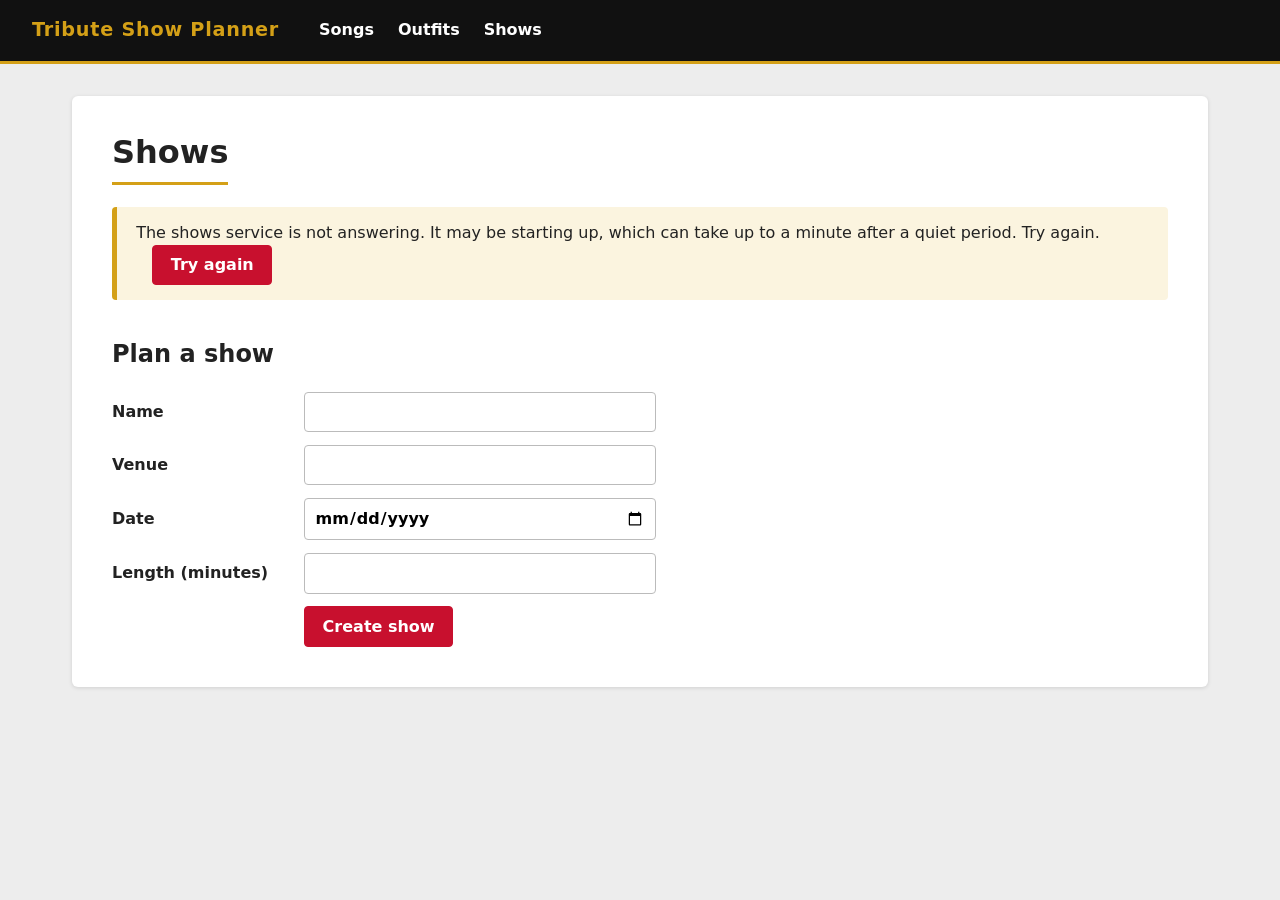
==== ui/show.html @ b9da6b0d "Serve the UI as static pages in ui/ that call both services from the browser, and refuse changes sen" ====
<!doctype html>
<html lang="en">
<head>
  <meta charset="utf-8">
  <meta name="viewport" content="width=device-width, initial-scale=1">
  <title>Show - Tribute Show Planner</title>
  <link rel="stylesheet" href="style.css">
  <script src="config.js" defer></script>
  <script src="js/api.js" defer></script>
  <script src="js/shouts.js" defer></script>
  <script src="js/show.js" defer></script>
</head>
<body>
  <header>
    <strong>Tribute Show Planner</strong>
    <nav>
      <a href="index.html">Songs</a>
      <a href="outfits.html">Outfits</a>
      <a href="shows.html">Shows</a>
    </nav>
  </header>
  <main>
    <!-- show.html?id=4 is show 4. Every change redraws the page from the
         overview the shows service answers with. -->
    <h1 id="show-name">Show</h1>

    <p id="loading" class="loading">Loading...</p>
    <div id="page-error" class="service-down" role="alert" hidden></div>

    <div id="content" hidden>
      <p id="show-facts" class="show-facts"></p>

      <details id="edit-details">
        <summary>Edit show</summary>
        <form id="edit-form" class="stacked">
          <ul id="edit-errors" class="errors" role="alert" hidden></ul>
          <label>Name <input name="name"></label>
          <label>Venue <input name="venue"></label>
          <label>Date <input type="date" name="show_date"></label>
          <label>Length (minutes) <input name="max_minutes"></label>
          <div class="form-buttons">
            <button>Save</button>
            <button id="delete-show" type="button">Delete show</button>
          </div>
        </form>
      </details>

      <p id="catalogue-down" class="catalogue-down" role="alert" hidden>
        Catalogue service unavailable. The setlist is shown without song details,
        the checks are skipped and songs cannot be added. Try again later.
      </p>

      <h2>Setlist</h2>
      <ul id="setlist-errors" class="errors" role="alert" hidden></ul>
      <p id="empty-setlist" hidden>The setlist is empty.</p>
      <div id="setlist-results" hidden>
        <table id="setlist">
          <thead>
            <tr><th>#</th><th>Item</th><th>Duration</th><th>Energy</th><th>Kind</th><th>Outfit</th><th></th></tr>
          </thead>
          <tbody></tbody>
        </table>
        <p id="running-time" class="running-time"></p>

        <h2>Checks</h2>
        <div id="checks"></div>
      </div>

      <h2>Add a song</h2>
      <p id="no-song-picker"></p>
      <form id="song-form" class="stacked" hidden>
        <ul id="song-errors" class="errors" role="alert" hidden></ul>
        <label>Song <select name="song_id"></select></label>
        <button>Add song</button>
      </form>

      <h2>Add a break</h2>
      <form id="break-form" class="stacked">
        <ul id="break-errors" class="errors" role="alert" hidden></ul>
        <label>Label <input name="break_label" placeholder="Costume change"></label>
        <label>Length (seconds) <input name="break_seconds"></label>
        <button>Add break</button>
      </form>
    </div>
  </main>
</body>
</html>
---- ui/style.css ----
/* Stage look: black header, white page, red for actions, gold for highlights.
   Plain CSS, no framework. Colours are set once here and reused below. */
:root {
  --black: #111;
  --text: #222;
  --muted: #8a8a8a;
  --line: #e2e2e2;
  --page: #ededed;
  --red: #c8102e;
  --red-dark: #9b0c23;
  --gold: #d4a017;
  --gold-light: #fbf4df;
  --ok-text: #1d6b34;
  --ok-back: #e8f5ec;
  --bad-text: #8f0d22;
  --bad-back: #fdecee;
  --label-width: 11rem;
}

/* Page ------------------------------------------------------------------ */

body {
  margin: 0;
  font-family: system-ui, -apple-system, "Segoe UI", Roboto, Arial, sans-serif;
  line-height: 1.5;
  color: var(--text);
  background: var(--page);
}

header {
  display: flex;
  flex-wrap: wrap;
  gap: 1rem 2.5rem;
  align-items: center;
  padding: 1rem 2rem;
  background: var(--black);
  color: #fff;
  border-bottom: 3px solid var(--gold);
}

header strong {
  color: var(--gold);
  font-size: 1.2rem;
  letter-spacing: 0.04em;
}

header nav {
  display: flex;
  gap: 1.5rem;
}

header a {
  color: #fff;
  text-decoration: none;
  font-weight: 600;
}

header a:hover {
  color: var(--gold);
}

main {
  max-width: 66rem;
  margin: 2rem auto;
  padding: 1.5rem 2.5rem 2.5rem;
  background: #fff;
  border-radius: 6px;
  box-shadow: 0 1px 4px rgba(0, 0, 0, 0.12);
  /* Wide tables scroll sideways on small screens instead of overflowing. */
  overflow-x: auto;
}

h1 {
  margin-top: 0.5rem;
  padding-bottom: 0.4rem;
  border-bottom: 3px solid var(--gold);
  display: inline-block;
}

h2 {
  margin-top: 2.25rem;
}

a {
  color: var(--red);
}

a:hover {
  color: var(--red-dark);
}

/* Buttons --------------------------------------------------------------- */

button {
  font: inherit;
  padding: 0.45rem 1.1rem;
  border: 1px solid var(--red);
  border-radius: 4px;
  background: var(--red);
  color: #fff;
  font-weight: 600;
  cursor: pointer;
}

button:hover {
  background: var(--red-dark);
  border-color: var(--red-dark);
}

/* A link that looks like a red button, e.g. "Add a song". */
a.button {
  display: inline-block;
  padding: 0.45rem 1.1rem;
  border-radius: 4px;
  background: var(--red);
  color: #fff;
  font-weight: 600;
  text-decoration: none;
}

a.button:hover {
  background: var(--red-dark);
  color: #fff;
}

/* Small buttons inside tables are outlined so the rows stay calm. */
.actions button {
  padding: 0.2rem 0.6rem;
  background: #fff;
  color: var(--red);
  font-size: 0.9rem;
}

.actions button:hover {
  background: var(--red);
  color: #fff;
}

button:disabled,
button:disabled:hover {
  border-color: var(--line);
  background: #f5f5f5;
  color: var(--muted);
  cursor: default;
}

/* Tables ---------------------------------------------------------------- */

table {
  width: 100%;
  border-collapse: collapse;
  margin: 1rem 0;
}

th, td {
  text-align: left;
  padding: 0.65rem 0.9rem;
  border-bottom: 1px solid var(--line);
  vertical-align: middle;
}

th {
  background: var(--black);
  color: #fff;
  font-size: 0.85rem;
  text-transform: uppercase;
  letter-spacing: 0.05em;
  border-bottom: 2px solid var(--gold);
}

tbody tr:hover {
  background: var(--gold-light);
}

tr.retired td {
  color: var(--muted);
}

tr.retired td:first-child {
  text-decoration: line-through;
}

tr.break td {
  font-style: italic;
  background: #f7f7f7;
}

/* The actions cell stays a normal table cell (no flex on the td itself),
   so its bottom line lines up with the rest of the row. The links and
   forms inside it sit side by side on one line. */
td.actions {
  white-space: nowrap;
}

.actions > * {
  display: inline-flex;
  gap: 0.35rem;
  margin: 0;
  vertical-align: middle;
}

.actions > * + * {
  margin-left: 0.5rem;
}

/* Forms: label text on the left, input on the right -------------------- */

form.stacked {
  display: flex;
  flex-direction: column;
  gap: 0.8rem;
  max-width: 34rem;
}

form.stacked label {
  display: grid;
  grid-template-columns: var(--label-width) 1fr;
  align-items: center;
  gap: 1rem;
  font-weight: 600;
}

input, select {
  font: inherit;
  padding: 0.45rem 0.6rem;
  border: 1px solid #bbb;
  border-radius: 4px;
  background: #fff;
}

input:focus, select:focus {
  outline: 2px solid var(--gold);
  border-color: var(--gold);
}

/* Buttons line up under the inputs, not under the labels. */
form.stacked > button,
.form-buttons {
  align-self: flex-start;
  margin-left: calc(var(--label-width) + 1rem);
}

.form-buttons {
  display: flex;
  gap: 1rem;
  align-items: center;
}

/* Messages -------------------------------------------------------------- */

.errors,
.problems,
.no-problems,
.catalogue-down {
  padding: 0.9rem 1.2rem;
  border-radius: 4px;
  border-left: 5px solid;
}

.errors,
.problems,
.catalogue-down {
  list-style: none;
  color: var(--bad-text);
  background: var(--bad-back);
  border-color: var(--red);
}

.errors li + li,
.problems li + li {
  margin-top: 0.4rem;
  padding-top: 0.4rem;
  border-top: 1px solid #f5c6cd;
}

.no-problems {
  color: var(--ok-text);
  background: var(--ok-back);
  border-color: var(--ok-text);
  font-weight: 600;
}

/* Show page ------------------------------------------------------------- */

.show-facts {
  color: #555;
}

.running-time {
  display: inline-block;
  padding: 0.6rem 1.2rem;
  border: 2px solid var(--gold);
  border-radius: 4px;
  background: var(--gold-light);
  font-size: 1.1rem;
}

.running-time strong {
  font-size: 1.5rem;
}

/* The shows service decides over_limit (rules.is_over_limit); show.js only
   adds this class. */
.running-time.over-limit {
  border-color: var(--red);
  background: var(--bad-back);
  color: var(--bad-text);
}

/* Static UI (added 18 Nov) ---------------------------------------------- */

/* While a call to a service runs (js/api.js setLoading). */
.loading {
  color: var(--muted);
  font-style: italic;
}

/* A service did not answer: the message and a "Try again" button. */
.service-down {
  padding: 0.9rem 1.2rem;
  border-radius: 4px;
  border-left: 5px solid var(--gold);
  background: var(--gold-light);
}

.service-down button {
  margin-left: 1rem;
}

/* Why a button is disabled, e.g. "used by 3 songs". */
.hint {
  color: var(--muted);
  font-size: 0.85rem;
  margin-left: 0.5rem;
}

/* "Edit show" opens a form under the facts line. */
details {
  margin: 1rem 0;
}

summary {
  cursor: pointer;
  color: var(--red);
  font-weight: 600;
}

details form.stacked {
  margin-top: 1rem;
}

[hidden] {
  display: none !important;
}

/* Click shout (made by js/shouts.js) ------------------------------------------ */

.shout {
  position: fixed;
  z-index: 10;
  /* Clicks go straight through it to whatever is underneath. */
  pointer-events: none;
  color: var(--gold);
  font-weight: 800;
  font-size: 1.1rem;
  white-space: nowrap;
  text-shadow: 0 1px 2px var(--black);
  animation: shout-up 0.8s ease-out forwards;
}

/* Starts centred just above the pointer, rises and fades away. */
@keyframes shout-up {
  from {
    opacity: 1;
    transform: translate(-50%, -100%);
  }
  to {
    opacity: 0;
    transform: translate(-50%, -250%);
  }
}

/* Small screens: put labels above their inputs. */
@media (max-width: 40rem) {
  main {
    margin: 0;
    padding: 1rem;
    border-radius: 0;
  }

  form.stacked label {
    grid-template-columns: 1fr;
    gap: 0.3rem;
  }

  form.stacked > button,
  .form-buttons {
    margin-left: 0;
  }
}
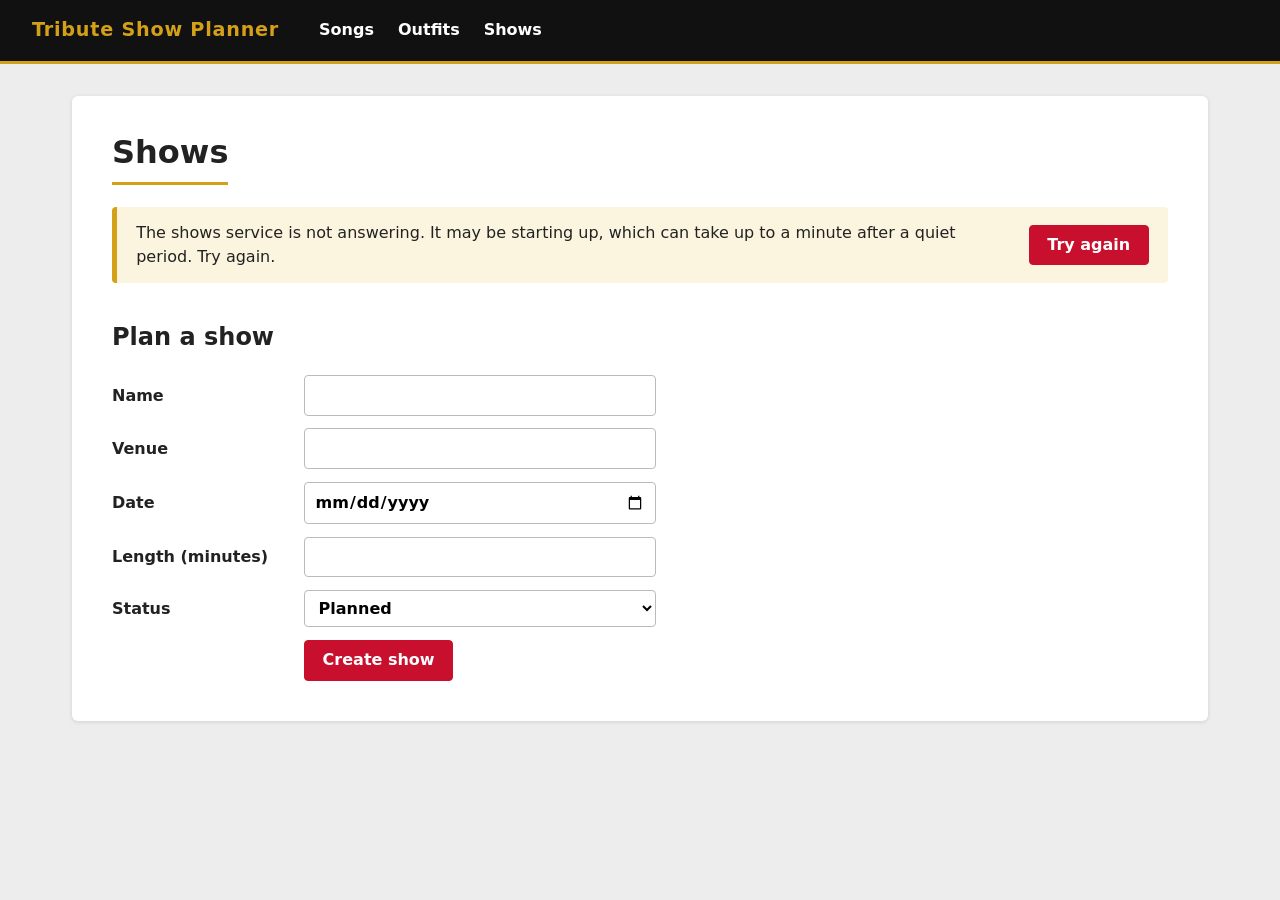
==== commit d5206c05: "Add migration 002: a status column on shows (planned, confirmed, cancelled), NOT NULL with a default" ====
--- a/ui/show.html
+++ b/ui/show.html
@@ -38,6 +38,13 @@
           <label>Venue <input name="venue"></label>
           <label>Date <input type="date" name="show_date"></label>
           <label>Length (minutes) <input name="max_minutes"></label>
+          <label>Status
+            <select name="status">
+              <option value="planned">Planned</option>
+              <option value="confirmed">Confirmed</option>
+              <option value="cancelled">Cancelled</option>
+            </select>
+          </label>
           <div class="form-buttons">
             <button>Save</button>
             <button id="delete-show" type="button">Delete show</button>
--- a/ui/style.css
+++ b/ui/style.css
@@ -180,6 +180,34 @@
   text-decoration: line-through;
 }
 
+/* A show's status (migration 002): planned is gold, confirmed green,
+   cancelled red, and a cancelled show's row is greyed out. */
+.status {
+  display: inline-block;
+  padding: 0 0.5rem;
+  border-radius: 0.75rem;
+  font-size: 0.85em;
+}
+
+.status-planned {
+  color: var(--text);
+  background: var(--gold-light);
+}
+
+.status-confirmed {
+  color: var(--ok-text);
+  background: var(--ok-back);
+}
+
+.status-cancelled {
+  color: var(--bad-text);
+  background: var(--bad-back);
+}
+
+tr.cancelled td {
+  color: var(--muted);
+}
+
 tr.break td {
   font-style: italic;
   background: #f7f7f7;
@@ -315,16 +343,37 @@
   font-style: italic;
 }
 
-/* A service did not answer: the message and a "Try again" button. */
+/* A service did not answer: the message and a "Try again" button.
+   A wrapping flex row: on a narrow window the button moves under the
+   text instead of running outside the card. */
 .service-down {
+  display: flex;
+  flex-wrap: wrap;
+  align-items: center;
+  gap: 0.75rem 1rem;
+  box-sizing: border-box;
+  max-width: 100%;
   padding: 0.9rem 1.2rem;
   border-radius: 4px;
   border-left: 5px solid var(--gold);
   background: var(--gold-light);
 }
 
+/* hidden must win over display: flex above. */
+.service-down[hidden] {
+  display: none;
+}
+
+/* The text takes the room left and may shrink below its natural width
+   (min-width: 0), wrapping long words if it must. */
+.service-down span {
+  flex: 1 1 16rem;
+  min-width: 0;
+  overflow-wrap: anywhere;
+}
+
 .service-down button {
-  margin-left: 1rem;
+  flex: none;
 }
 
 /* Why a button is disabled, e.g. "used by 3 songs". */
